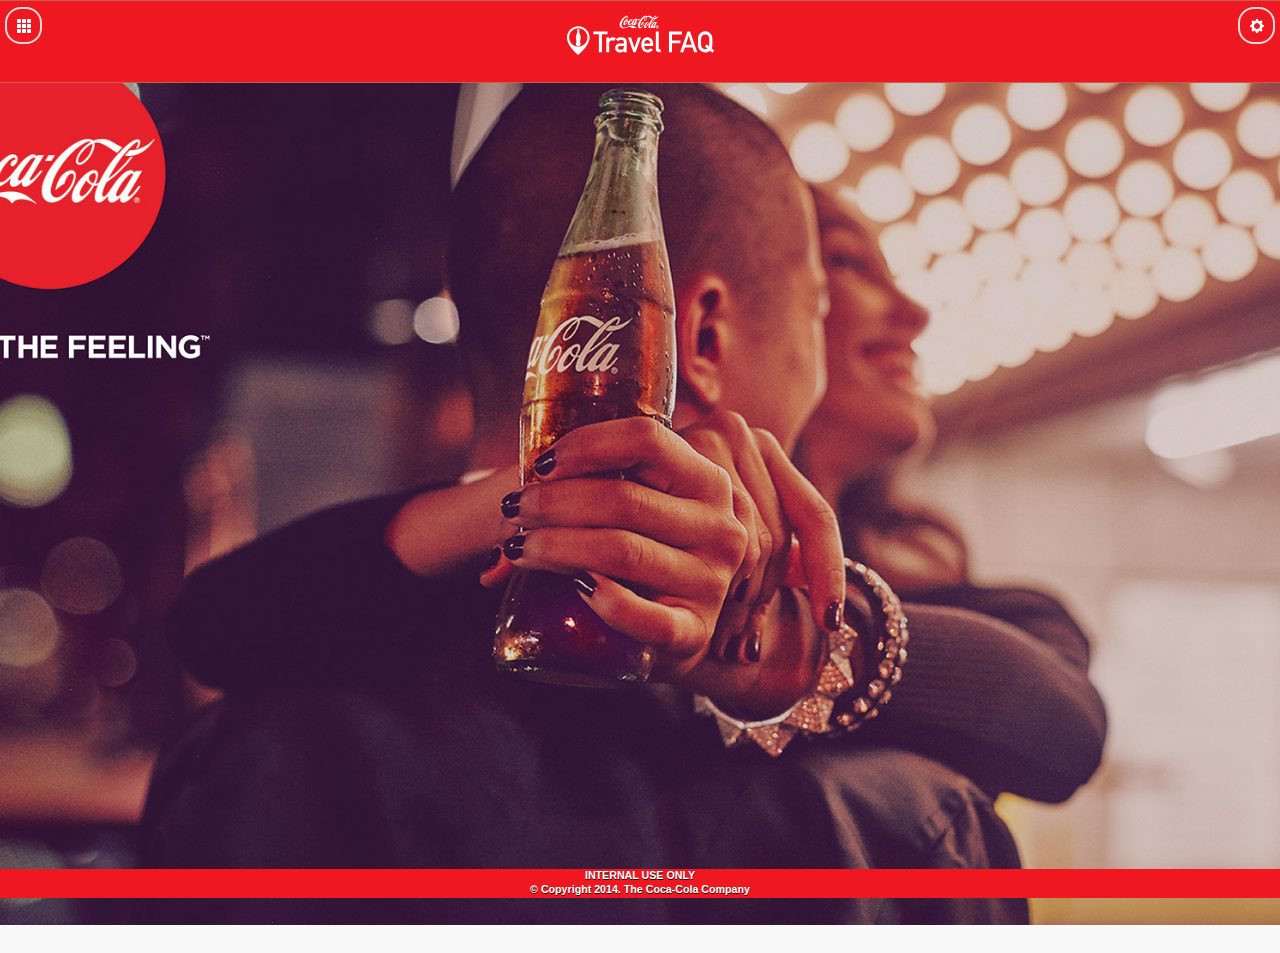
==== www/index.html @ a46fb533 "files" ====
<!DOCTYPE html>
<!--
    Copyright (c) 2012-2014 Adobe Systems Incorporated. All rights reserved.

    Licensed under the Apache License, Version 2.0 (the "License");
    you may not use this file except in compliance with the License.
    You may obtain a copy of the License at

    http://www.apache.org/licenses/LICENSE-2.0

    Unless required by applicable law or agreed to in writing, software
    distributed under the License is distributed on an "AS IS" BASIS,
    WITHOUT WARRANTIES OR CONDITIONS OF ANY KIND, either express or implied.
    See the License for the specific language governing permissions and
    limitations under the License.
	
/**
* Author,email :     Aldrin Rasdas , arasdas@coca-cola.com
* Date Create  :     April, 2014
* Description  :     modified OOB file from phonegap project
*
* REVISION HISTORY
*
* Author,email :
* Date Revised :
* Description  :
*
**/
-->
<html>
    <head>
        <meta charset="utf-8" />
        <meta name="format-detection" content="telephone=no" />
        <!-- WARNING: for iOS 7, remove the width=device-width and height=device-height attributes. See https://issues.apache.org/jira/browse/CB-4323 -->
        <meta name="viewport" content="user-scalable=no, initial-scale=1, maximum-scale=1, minimum-scale=1, width=device-width" />        
		
        <title>Travel FAQ</title>

        <link rel="stylesheet" href="jquery.mobile.theme-1.4.2.min.css" type="text/css"/>
        <link rel="stylesheet" href="css/themes/CocaColaRed.min.css" type="text/css"/>
        <link rel="stylesheet" href="css/themes/jquery.mobile.icons.min.css" type="text/css"/>
        <link rel="stylesheet" href="jquery.mobile.structure-1.4.2.min.css" type="text/css"/>
        <link rel="stylesheet" href="css/custom.css" type="text/css"/>
        <script src="jquery-1.8.3.min.js" type="text/javascript"></script>
        <script src="jquery.mobile-1.4.2.min.js" type="text/javascript"></script>     
		
    </head>
    <body>
		<div id="main" data-role="page">
			<div data-role="header" data-position="fixed" data-theme="b" id="header"  data-tap-toggle="false">        
				<!-- the coca-cola logo -->
			 <div class="page-header" id="titlebar"></div>
             <!--<div class="ui-navbar top-ui-navbar">-->
				<a class="nav-icon ui-btn ui-btn-left ui-icon-grid ui-btn-icon-notext ui-corner-all" onclick="appUI.leftHeaderButtonClick()" data-icon="grid" data-iconpos="notext" data-direction="reverse" id="leftHeaderButton">Countries</a>
				<a class="nav-icon ui-btn ui-icon-gear ui-btn-icon-notext ui-corner-all ui-btn-right" href="#optionsPanel" data-icon="gear" data-iconpos="notext">Options</a>            
				
				
				<!-- the bar below the logo -->
				<div class="ui-grid-b" style="height:0px;">
					<div class="ui-block-a"></div>
					<div class="ui-block-b" style="text-align: center;"><div style="margin-top:0px;"></div></div>
					<div class="ui-block-c" align="right"></div>
				</div>  
                
                <!--</div>   -->              
			</div>
			
			<!-- content area, dynamic -->
			<div data-role="content" id="content" class="content-area" >
                <div class="ui-grid-a" style="padding:5px;padding-bottom:0px;">
                    <div class="ui-block-a country-list-container" id="listPanelLandscapeHolder">
                        <div id="listFilterLS" class="country-list-filter-landscape"></div>    	                    	
                        <div id="listPanelLandscape">
                            <!-- country list --> 
                        </div>                    
                    </div>
                    <div class="ui-block-b detail-area-container" id="contentHolder">        
                        <!-- details area -->    
                        <div class="ui-grid-b ui-bar country-detail-header" id="selected_country_header">
                            <div class="ui-block-a" style="width:45px;">
                                <div class="country-icon" id="country_flag"></div>
                            </div> 
                            <div class="ui-block-b" style="width:80%">
                                <div class="country-detail-header-region" id="selected_country_region"></div>
                                <div class="country-detail-header-name" id="selected_country_name"></div>        
                            </div>
                        </div>                    
                        
                        <div id="details" class="detail-area"></div> 
                        <div id="currentCountry" data-country-code="" style="display:none;"></div>                                
                    </div>
                </div>
            
				<!-- when no local data is found -->       
				<div id="no_data" style="display:none;margin:50px;">     
					<div class="ui-bar-b">
						<div class="nodata-found">
							<b>No offline data found!</b><br><br>Kindly sync with server to get the latest Travel FAQ data.<br><br>
							<a href="javascript:appUI.initiateDataUpdate();" class="ui-btn ui-btn-corner-all ui-btn-a ui-btn-inline">Update Now</a>
						</div>
					</div>
				</div>
				
				<!-- when geo country and default country data is not found -->            
				<div id="no_country_data" style="display:none;margin:50px;" >
					<div class="ui-bar-b">
						<div class="nodata-found">
							<b>Current or default country data not found.</b><br><br>Kindly select a country from the list.<br><br>
						</div>
					</div>
				</div>            
			</div>    
			<!-- options panel -->
			<div data-role="panel" id="optionsPanel" data-position="right" data-display="overlay" data-dismissible="true" class="options-panel" data-position-fixed="true">
				<div data-role="header" data-theme="b">            	
					<h4>Options</h4>                
					<!-- the line below is hidden from UI. it is here just to align the same button to the right -->
					<a class="nav-icon" href="#optionsPanel" data-icon="arrow-r" data-iconpos="notext" style="display:none;">Options</a>
					<a class="nav-icon" href="#optionsPanel" data-icon="arrow-r" data-iconpos="notext" data-direction="reverse">Options</a>
				</div>
				<div data-role="content" class="options-panel-content">
					<ul data-role="listview" id="popupMenuItems">
						<li data-icon="false"><a data-transition="flip" onClick="appUI.closeMenu()" href="javascript:appUI.initiateDataUpdate();">Update data from server...</a></li>            
						<li data-icon="false"><a data-transition="flip" onClick="appUI.closeMenu();appUI.popAbout();" href="#">About...</a></li>
						<!-- <li data-icon="false"><a data-transition="flip" onClick="appUI.closeMenu();appUI.confirmExit();" href="#">Exit...</a></li> -->
					</ul>
				</div>         
			</div>      
			
			<!-- list panel -->
			<div data-role="panel" id="listPanel" data-position="left" data-display="overlay" data-dismissible="true" class="options-panel" data-position-fixed="true">
				<div data-role="header" data-theme="b">
					<a class="nav-icon" href="#listPanel" data-icon="arrow-l" data-iconpos="notext">Close</a>
					<a class="nav-icon" href="#" onclick="appUI.gotoCurrentLocation();" data-icon="location" data-iconpos="notext">Current Location</a>
					<h4>REGIONS</h4>        					
				</div>  
                <div id="listFilter" style="display:none;padding:0px;margin:0px;"></div>
				<div class="country-list-holder-portrait" id="listContainer">
					<ul data-role="listview" data-autodividers="true"  data-filter="true" data-inset="true" id="allCountries" style="padding-top:0px;margin-right:0px;">
					</ul>            
				</div>      
			</div>              
			
			<div data-role="footer" data-position="fixed" data-theme="b" id="footer" data-tap-toggle="false">
				<div class="footer-text">INTERNAL USE ONLY</div>
				<div class="footer-text">&copy; Copyright 2014. The Coca-Cola Company</div>
			</div>      
		</div> 

		<!-- download progress popup -->
		<div data-theme="b" data-role="popup" id="updateProgressDialog" data-dismissible="false" style="width:250px;">
			<div data-role="header" class="ui-corner-top">
				<h1>Status</h1>
			</div>    
			<center>        	
				<img src="images/icons/spinner_red.gif" style="height:30px;weight:30px;margin-top:10px;">
				<div style="margin-left:10px;margin-right:10px;" id="updateText">Update in progress. Please wait...</div>
				<a href="#" data-role="button" style="width:80px;" id="updateCancelBtn">Cancel</a>
			</center>
		</div>
		
		<!-- about popup -->
		<div data-theme="b" data-role="popup" id="aboutDialog" data-dismissible="false" style="width:250px;">
			<div data-role="header" class="ui-corner-top">
				<h1>About</h1>
			</div>    
			<center>        	
	            <h2 style="margin-left:10px;margin-right:10px;margin-top:10px;font-weight:bold;" id="appName">Travel FAQ</h2>
				<div style="margin-left:10px;margin-right:10px;margin-top:10px;font-weight:bold;" id="aboutVersion">Version 2.1</div>
				<div style="margin-left:10px;margin-right:10px;margin-top:5px;">&copy; Copyright 2016</div>
				<div style="margin-left:10px;margin-right:10px;margin-top:5px;font-weight:bold;">The Coca-Cola Company</div>            
				<div style="margin-left:10px;margin-right:10px;margin-top:5px;">All rights reserved</div>            
				<a href="#" data-role="button" onclick="$('#aboutDialog').popup('close');appUI.blocked=false;" style="width:80px;" >OK</a>
			</center>
		</div>  
		
		<div style="display:none;" class="device-type" id="deviceType">         
		 
		<script type="text/javascript" src="cordova.js"></script>
		<script type="text/javascript" src="js/config.js"></script>  
		<script type="text/javascript" src="js/utils.js"></script>        
		<script type="text/javascript" src="js/remote_store.js"></script>  
		<script type="text/javascript" src="js/local_store.js"></script>  
		<script type="text/javascript" src="js/geocoding.js"></script>  
        <script type="text/javascript" src="js/sidemenu.js"></script> 
		<script type="text/javascript" src="js/ui.js"></script> 
        
		<script type="text/javascript" src="js/index.js"></script>  
			 
		<script type="text/javascript">
			$(document).bind('pageinit', function(event) {
				app.initialize();		
			});
		</script>
    </body>
</html>
---- www/css/themes/CocaColaRed.min.css ----
/*!
* jQuery Mobile 1.4.2
* Git HEAD hash: 9d9a42a27d0c693e8b5569c3a10d771916af5045 <> Date: Fri Feb 28 2014 17:32:01 UTC
* http://jquerymobile.com
*
* Copyright 2010, 2014 jQuery Foundation, Inc. and other contributors
* Released under the MIT license.
* http://jquery.org/license
*
*/


/* Globals */
/* Font
-----------------------------------------------------------------------------------------------------------*/
html {
	font-size: 100%;
}
body,
input,
select,
textarea,
button,
.ui-btn {
	font-size: 1em;
	line-height: 1.3;
	 font-family: sans-serif /*{global-font-family}*/;
}
legend,
.ui-input-text input,
.ui-input-search input {
	color: inherit;
	text-shadow: inherit;
}
/* Form labels (overrides font-weight bold in bars, and mini font-size) */
.ui-mobile label,
div.ui-controlgroup-label {
	font-weight: normal;
	font-size: 16px;
}
/* Separators
-----------------------------------------------------------------------------------------------------------*/
/* Field contain separator (< 28em) */
.ui-field-contain {
	border-bottom-color: #828282;
	border-bottom-color: rgba(0,0,0,.15);
	border-bottom-width: 1px;
	border-bottom-style: solid;
}
/* Table opt-in classes: strokes between each row, and alternating row stripes */
/* Classes table-stroke and table-stripe are deprecated in 1.4. */
.table-stroke thead th,
.table-stripe thead th,
.table-stripe tbody tr:last-child {
	border-bottom: 1px solid #d6d6d6; /* non-RGBA fallback */
	border-bottom: 1px solid rgba(0,0,0,.1);
}
.table-stroke tbody th,
.table-stroke tbody td {
	border-bottom: 1px solid #e6e6e6; /* non-RGBA fallback  */
	border-bottom: 1px solid rgba(0,0,0,.05);
}
.table-stripe.table-stroke tbody tr:last-child th,
.table-stripe.table-stroke tbody tr:last-child td {
	border-bottom: 0;
}
.table-stripe tbody tr:nth-child(odd) td,
.table-stripe tbody tr:nth-child(odd) th {
	background-color: #eeeeee; /* non-RGBA fallback  */
	background-color: rgba(0,0,0,.04);
}
/* Buttons
-----------------------------------------------------------------------------------------------------------*/
.ui-btn,
label.ui-btn {
	font-weight: bold;
	border-width: 1px;
	border-style: solid;
}
.ui-btn:link {
	text-decoration: none !important;
}
.ui-btn-active {
	cursor: pointer;
}
/* Corner rounding
-----------------------------------------------------------------------------------------------------------*/
/* Class ui-btn-corner-all deprecated in 1.4 */
.ui-corner-all {
	-webkit-border-radius: 0.1em /*{global-radii-blocks}*/;
	border-radius: 0.1em /*{global-radii-blocks}*/;
}
/* Buttons */
.ui-btn-corner-all,
.ui-btn.ui-corner-all,
/* Slider track */
.ui-slider-track.ui-corner-all,
/* Flipswitch */
.ui-flipswitch.ui-corner-all,
/* Count bubble */
.ui-li-count {
	-webkit-border-radius: 1.3em /*{global-radii-buttons}*/;
	border-radius: 1.3em /*{global-radii-buttons}*/;
}
/* Icon-only buttons */
.ui-btn-icon-notext.ui-btn-corner-all,
.ui-btn-icon-notext.ui-corner-all {
	-webkit-border-radius: 1em;
	border-radius: 1em;
}
/* Radius clip workaround for cleaning up corner trapping */
.ui-btn-corner-all,
.ui-corner-all {
	-webkit-background-clip: padding;
	background-clip: padding-box;
}
/* Popup arrow */
.ui-popup.ui-corner-all > .ui-popup-arrow-guide {
	left: 0.1em /*{global-radii-blocks}*/;
	right: 0.1em /*{global-radii-blocks}*/;
	top: 0.1em /*{global-radii-blocks}*/;
	bottom: 0.1em /*{global-radii-blocks}*/;
}
/* Shadow
-----------------------------------------------------------------------------------------------------------*/
.ui-shadow {
	-webkit-box-shadow: 0 1px 3px /*{global-box-shadow-size}*/ rgba(0,0,0,0.2) /*{global-box-shadow-color}*/;
	-moz-box-shadow: 0 1px 3px /*{global-box-shadow-size}*/ rgba(0,0,0,0.2) /*{global-box-shadow-color}*/;
	box-shadow: 0 1px 3px /*{global-box-shadow-size}*/ rgba(0,0,0,0.2) /*{global-box-shadow-color}*/;
}
.ui-shadow-inset {
	-webkit-box-shadow: inset 0 1px 3px /*{global-box-shadow-size}*/ rgba(0,0,0,0.2) /*{global-box-shadow-color}*/;
	-moz-box-shadow: inset 0 1px 3px /*{global-box-shadow-size}*/ rgba(0,0,0,0.2) /*{global-box-shadow-color}*/;
	box-shadow: inset 0 1px 3px /*{global-box-shadow-size}*/ rgba(0,0,0,0.2) /*{global-box-shadow-color}*/;
}
.ui-overlay-shadow {
	-webkit-box-shadow: 0 0 12px 		rgba(0,0,0,.6);
	-moz-box-shadow: 0 0 12px 			rgba(0,0,0,.6);
	box-shadow: 0 0 12px 				rgba(0,0,0,.6);
}
/* Icons
-----------------------------------------------------------------------------------------------------------*/
.ui-btn-icon-left:after,
.ui-btn-icon-right:after,
.ui-btn-icon-top:after,
.ui-btn-icon-bottom:after,
.ui-btn-icon-notext:after {
	background-color: #EF1821 /*{global-icon-color}*/;
	background-color: rgba(239,24,33,0.3) /*{global-icon-disc}*/;
	background-position: center center;
	background-repeat: no-repeat;
	-webkit-border-radius: 1em;
	border-radius: 1em;
}
/* Alt icons */
.ui-alt-icon.ui-btn:after,
.ui-alt-icon .ui-btn:after,
html .ui-alt-icon.ui-checkbox-off:after,
html .ui-alt-icon.ui-radio-off:after,
html .ui-alt-icon .ui-checkbox-off:after,
html .ui-alt-icon .ui-radio-off:after {
	background-color: #EF1821 /*{global-icon-color}*/;
	background-color: 					rgba(0,0,0,.15);
}
/* No disc */
.ui-nodisc-icon.ui-btn:after,
.ui-nodisc-icon .ui-btn:after {
	background-color: transparent;
}
/* Icon shadow */
.ui-shadow-icon.ui-btn:after,
.ui-shadow-icon .ui-btn:after {
	-webkit-box-shadow: 0 1px 0 rgba(255,255,255,.4) /*{global-icon-shadow}*/;
	-moz-box-shadow: 0 1px 0 rgba(255,255,255,.4) /*{global-icon-shadow}*/;
	box-shadow: 0 1px 0 rgba(255,255,255,.4) /*{global-icon-shadow}*/;
}
/* Checkbox and radio */
.ui-btn.ui-checkbox-off:after,
.ui-btn.ui-checkbox-on:after,
.ui-btn.ui-radio-off:after,
.ui-btn.ui-radio-on:after {
	display: block;
	width: 18px;
	height: 18px;
	margin: -9px 2px 0 2px;
}
.ui-checkbox-off:after,
.ui-btn.ui-radio-off:after {
	filter: Alpha(Opacity=30);
	opacity: .3;
}
.ui-btn.ui-checkbox-off:after,
.ui-btn.ui-checkbox-on:after {
	-webkit-border-radius: .1875em;
	border-radius: .1875em;
}
.ui-radio .ui-btn.ui-radio-on:after {
	background-image: none;
	background-color: #fff;
	width: 8px;
	height: 8px;
	border-width: 5px;
	border-style: solid; 
}
.ui-alt-icon.ui-btn.ui-radio-on:after,
.ui-alt-icon .ui-btn.ui-radio-on:after {
	background-color: #000;
}
/* Loader */
.ui-icon-loading {
	background: url("images/ajax-loader.gif");
	background-size: 2.875em 2.875em;
}.ui-bar-a,.ui-page-theme-a .ui-bar-inherit,html .ui-bar-a .ui-bar-inherit,html .ui-body-a .ui-bar-inherit,html body .ui-group-theme-a .ui-bar-inherit{background-color:#e9e9e9 ;border-color:#dddddd ;color:#333333 ;text-shadow:0  1px  0  #eeeeee ;font-weight:bold;}.ui-bar-a{border-width:1px;border-style:solid;}.ui-overlay-a,.ui-page-theme-a,.ui-page-theme-a .ui-panel-wrapper{background-color:#f9f9f9 ;border-color:#bbbbbb ;color:#333333 ;text-shadow:0  1px  0  #f3f3f3 ;}.ui-body-a,.ui-page-theme-a .ui-body-inherit,html .ui-bar-a .ui-body-inherit,html .ui-body-a .ui-body-inherit,html body .ui-group-theme-a .ui-body-inherit,html .ui-panel-page-container-a{background-color:#ffffff ;border-color:#dddddd ;color:#333333 ;text-shadow:0  1px  0  #f3f3f3 ;}.ui-body-a{border-width:1px;border-style:solid;}.ui-page-theme-a a,html .ui-bar-a a,html .ui-body-a a,html body .ui-group-theme-a a{color:#EF1821 ;font-weight:bold;}.ui-page-theme-a a:visited,html .ui-bar-a a:visited,html .ui-body-a a:visited,html body .ui-group-theme-a a:visited{   color:#cd4d32 ;}.ui-page-theme-a a:hover,html .ui-bar-a a:hover,html .ui-body-a a:hover,html body .ui-group-theme-a a:hover{color:#cd4d32 ;}.ui-page-theme-a a:active,html .ui-bar-a a:active,html .ui-body-a a:active,html body .ui-group-theme-a a:active{color:#cd4d32 ;}.ui-page-theme-a .ui-btn,html .ui-bar-a .ui-btn,html .ui-body-a .ui-btn,html body .ui-group-theme-a .ui-btn,html head + body .ui-btn.ui-btn-a,.ui-page-theme-a .ui-btn:visited,html .ui-bar-a .ui-btn:visited,html .ui-body-a .ui-btn:visited,html body .ui-group-theme-a .ui-btn:visited,html head + body .ui-btn.ui-btn-a:visited{background-color:#f6f6f6 ;border-color:#dddddd ;color:#333333 ;text-shadow:0  1px  0  #f3f3f3 ;}.ui-page-theme-a .ui-btn:hover,html .ui-bar-a .ui-btn:hover,html .ui-body-a .ui-btn:hover,html body .ui-group-theme-a .ui-btn:hover,html head + body .ui-btn.ui-btn-a:hover{background-color:#ededed ;border-color:#dddddd ;color:#333333 ;text-shadow:0  1px  0  #f3f3f3 ;}.ui-page-theme-a .ui-btn:active,html .ui-bar-a .ui-btn:active,html .ui-body-a .ui-btn:active,html body .ui-group-theme-a .ui-btn:active,html head + body .ui-btn.ui-btn-a:active{background-color:#e8e8e8 ;border-color:#dddddd ;color:#333333 ;text-shadow:0  1px  0  #f3f3f3 ;}.ui-page-theme-a .ui-btn.ui-btn-active,html .ui-bar-a .ui-btn.ui-btn-active,html .ui-body-a .ui-btn.ui-btn-active,html body .ui-group-theme-a .ui-btn.ui-btn-active,html head + body .ui-btn.ui-btn-a.ui-btn-active,.ui-page-theme-a .ui-checkbox-on:after,html .ui-bar-a .ui-checkbox-on:after,html .ui-body-a .ui-checkbox-on:after,html body .ui-group-theme-a .ui-checkbox-on:after,.ui-btn.ui-checkbox-on.ui-btn-a:after,.ui-page-theme-a .ui-flipswitch-active,html .ui-bar-a .ui-flipswitch-active,html .ui-body-a .ui-flipswitch-active,html body .ui-group-theme-a .ui-flipswitch-active,html body .ui-flipswitch.ui-bar-a.ui-flipswitch-active,.ui-page-theme-a .ui-slider-track .ui-btn-active,html .ui-bar-a .ui-slider-track .ui-btn-active,html .ui-body-a .ui-slider-track .ui-btn-active,html body .ui-group-theme-a .ui-slider-track .ui-btn-active,html body div.ui-slider-track.ui-body-a .ui-btn-active{background-color:#EF1821 ;border-color:#949494 ;color:#ffffff ;text-shadow:0  1px  0  #6b271f ;}.ui-page-theme-a .ui-radio-on:after,html .ui-bar-a .ui-radio-on:after,html .ui-body-a .ui-radio-on:after,html body .ui-group-theme-a .ui-radio-on:after,.ui-btn.ui-radio-on.ui-btn-a:after{border-color:#EF1821 ;}.ui-page-theme-a .ui-btn:focus,html .ui-bar-a .ui-btn:focus,html .ui-body-a .ui-btn:focus,html body .ui-group-theme-a .ui-btn:focus,html head + body .ui-btn.ui-btn-a:focus,.ui-page-theme-a .ui-focus,html .ui-bar-a .ui-focus,html .ui-body-a .ui-focus,html body .ui-group-theme-a .ui-focus,html head + body .ui-btn-a.ui-focus,html head + body .ui-body-a.ui-focus{-webkit-box-shadow:0 0 12px #EF1821 ;-moz-box-shadow:0 0 12px #EF1821 ;box-shadow:0 0 12px #EF1821 ;}.ui-bar-b,.ui-page-theme-b .ui-bar-inherit,html .ui-bar-b .ui-bar-inherit,html .ui-body-b .ui-bar-inherit,html body .ui-group-theme-b .ui-bar-inherit{background-color:#EF1821 ;border-color:#c3604b ;color:#ffffff ;text-shadow:0  1px  0  #070807 ;font-weight:bold;}.ui-bar-b{border-width:1px;border-style:solid;}.ui-overlay-b,.ui-page-theme-b,.ui-page-theme-b .ui-panel-wrapper{background-color:#f9f9f9 ;border-color:#bbbbbb ;color:#333333 ;text-shadow:0  1px  0  #f3f3f3 ;}.ui-body-b,.ui-page-theme-b .ui-body-inherit,html .ui-bar-b .ui-body-inherit,html .ui-body-b .ui-body-inherit,html body .ui-group-theme-b .ui-body-inherit,html .ui-panel-page-container-b{background-color:#ffffff ;border-color:#dddddd ;color:#333333 ;text-shadow:0  1px  0  #f3f3f3 ;}.ui-body-b{border-width:1px;border-style:solid;}.ui-page-theme-b a,html .ui-bar-b a,html .ui-body-b a,html body .ui-group-theme-b a{color:#EF1821 ;font-weight:bold;}.ui-page-theme-b a:visited,html .ui-bar-b a:visited,html .ui-body-b a:visited,html body .ui-group-theme-b a:visited{   color:#cd4d32 ;}.ui-page-theme-b a:hover,html .ui-bar-b a:hover,html .ui-body-b a:hover,html body .ui-group-theme-b a:hover{color:#cd4d32 ;}.ui-page-theme-b a:active,html .ui-bar-b a:active,html .ui-body-b a:active,html body .ui-group-theme-b a:active{color:#cd4d32 ;}.ui-page-theme-b .ui-btn,html .ui-bar-b .ui-btn,html .ui-body-b .ui-btn,html body .ui-group-theme-b .ui-btn,html head + body .ui-btn.ui-btn-b,.ui-page-theme-b .ui-btn:visited,html .ui-bar-b .ui-btn:visited,html .ui-body-b .ui-btn:visited,html body .ui-group-theme-b .ui-btn:visited,html head + body .ui-btn.ui-btn-b:visited{background-color:#EF1821 ;border-color:#dddddd ;color:#ffffff ;text-shadow:0  1px  0  #6b271f ;}.ui-page-theme-b .ui-btn:hover,html .ui-bar-b .ui-btn:hover,html .ui-body-b .ui-btn:hover,html body .ui-group-theme-b .ui-btn:hover,html head + body .ui-btn.ui-btn-b:hover{background-color:#EF1821 ;border-color:#dddddd ;color:#ffffff ;text-shadow:0  1px  0  #6b271f ;}.ui-page-theme-b .ui-btn:active,html .ui-bar-b .ui-btn:active,html .ui-body-b .ui-btn:active,html body .ui-group-theme-b .ui-btn:active,html head + body .ui-btn.ui-btn-b:active{background-color:#EF1821 ;border-color:#dddddd ;color:#ffffff ;text-shadow:0  1px  0  #6b271f ;}.ui-page-theme-b .ui-btn.ui-btn-active,html .ui-bar-b .ui-btn.ui-btn-active,html .ui-body-b .ui-btn.ui-btn-active,html body .ui-group-theme-b .ui-btn.ui-btn-active,html head + body .ui-btn.ui-btn-b.ui-btn-active,.ui-page-theme-b .ui-checkbox-on:after,html .ui-bar-b .ui-checkbox-on:after,html .ui-body-b .ui-checkbox-on:after,html body .ui-group-theme-b .ui-checkbox-on:after,.ui-btn.ui-checkbox-on.ui-btn-b:after,.ui-page-theme-b .ui-flipswitch-active,html .ui-bar-b .ui-flipswitch-active,html .ui-body-b .ui-flipswitch-active,html body .ui-group-theme-b .ui-flipswitch-active,html body .ui-flipswitch.ui-bar-b.ui-flipswitch-active,.ui-page-theme-b .ui-slider-track .ui-btn-active,html .ui-bar-b .ui-slider-track .ui-btn-active,html .ui-body-b .ui-slider-track .ui-btn-active,html body .ui-group-theme-b .ui-slider-track .ui-btn-active,html body div.ui-slider-track.ui-body-b .ui-btn-active{background-color:#EF1821 ;border-color:#c2c2c2 ;color:#ffffff ;text-shadow:0  1px  0  #6b271f ;}.ui-page-theme-b .ui-radio-on:after,html .ui-bar-b .ui-radio-on:after,html .ui-body-b .ui-radio-on:after,html body .ui-group-theme-b .ui-radio-on:after,.ui-btn.ui-radio-on.ui-btn-b:after{border-color:#EF1821 ;}.ui-page-theme-b .ui-btn:focus,html .ui-bar-b .ui-btn:focus,html .ui-body-b .ui-btn:focus,html body .ui-group-theme-b .ui-btn:focus,html head + body .ui-btn.ui-btn-b:focus,.ui-page-theme-b .ui-focus,html .ui-bar-b .ui-focus,html .ui-body-b .ui-focus,html body .ui-group-theme-b .ui-focus,html head + body .ui-btn-b.ui-focus,html head + body .ui-body-b.ui-focus{-webkit-box-shadow:0 0 12px #EF1821 ;-moz-box-shadow:0 0 12px #EF1821 ;box-shadow:0 0 12px #EF1821 ;}.ui-disabled,.ui-state-disabled,button[disabled],.ui-select .ui-btn.ui-state-disabled{filter:Alpha(Opacity=30);opacity:.3;cursor:default !important;pointer-events:none;}.ui-btn:focus,.ui-btn.ui-focus{outline:0;}.ui-noboxshadow .ui-shadow,.ui-noboxshadow .ui-shadow-inset,.ui-noboxshadow .ui-overlay-shadow,.ui-noboxshadow .ui-shadow-icon.ui-btn:after,.ui-noboxshadow .ui-shadow-icon .ui-btn:after,.ui-noboxshadow .ui-focus,.ui-noboxshadow .ui-btn:focus,.ui-noboxshadow  input:focus,.ui-noboxshadow .ui-panel{-webkit-box-shadow:none !important;-moz-box-shadow:none !important;box-shadow:none !important;}.ui-noboxshadow .ui-btn:focus,.ui-noboxshadow .ui-focus{outline-width:1px;outline-style:auto;}
---- www/css/custom.css ----
/**
* Author,email :     Aldrin Rasdas , arasdas@coca-cola.com
* Date Create  :     April, 2014
* Description  :     Contains custom CSS used in UI
*
* REVISION HISTORY
*
* Author,email :
* Date Revised :
* Description  :
*
**/

@charset "utf-8";
/* CSS Document */
@import url(http://fonts.googleapis.com/css?family=Open+Sans:300italic,400italic,600italic,700italic,400,300,500,600,700&subset=latin,latin-ext);
@import "fontawesome/font-awesome.min.css";


.ui-btn, label.ui-btn {
    border-style: solid;
    border-width: 2px;
}

img.tfq-logo {
	width:150px;
	color:#fff;
}

.nav-icon {
		color:#fff;
		
}
#loaderspin {
background-image:url("../images/loader.svg"); 
width:30px;
height:30px;
}

.ui-header-fixed {
    height: 80px;
    left: 0;
    position: fixed;
    right: 0;
	top:0px;
    width: 100%;
    z-index: 1000;
}

.ui-footer {
    border-width: 0px !important;
    border-style:none;
    position: relative;
}


/**************/
.ui-listview > .ui-li-divider, .ui-li-divider.ui-bar-inherit.ui-first-child {
    padding-left: 0.5em;
	background-color:rgba(239,24,33,1) !important;
	color:#eee;
	font-size:1.2em;
	text-shadow:0  1px  0  #333; 
}
.inlineIcon {
    display: inline-block;
    position: relative;
    vertical-align: middle;
    margin-right: 6px;
}
/**************/

.page-header {
    background-image: url("../images/tfq-logo.svg");
    background-position: center center;
    background-repeat: no-repeat;
    background-size: contain;
    min-height: 3em;
    margin-top: 10px;
}

.ui-navbar.top-ui-navbar {
 
    max-width: 100%;
    position: relative;
	top:-25px;
  
}

.detail-icon {
	vertical-align:middle;
	width:30px;
	height:30px;
	margin-right:5px;
}

.ui-panel-inner {
	padding:0 !important;
}

.options-panel {
	background-color:#ECECEC !important;
	/*width:20em;*/
}

.options-panel-content {
	margin: 0px 0px 0px 0px;
}

.footer-text {
	font-size:8pt;
	font-weight:bold;
	text-align:center;
}

.ui-filterable {
	margin:0px;
	padding:0px;
	padding-right:5px;
	padding-left:0px;
}

.country-icon {
	width:50px;
	height:50px;
	vertical-align:middle;
	border-style:none;
	border-width:0px;
	background-position:center;
	background-size:contain;
	background-repeat:no-repeat;
}

.country-detail-header-region {
	margin-left:10px;
	margin-top:8px;
	font-size:10pt;
	font-weight:bold;
	color:#1F1D1D;	
}

.country-detail-header-name {
	margin-left:10px;
	font-size:13pt;
	font-weight:bold;
	color:black;
}

.nodata-found {
	text-align:center;
	font-size:12pt;
	padding-bottom:30px;
	padding-top:30px;
}

.content-area {
	padding:0px;
	border: none;
}

#main {
	background-image:url("../images/background.png"); 
	background-position:center center;
	background-size:cover;
	background-repeat:no-repeat;
	padding:0px;
	border: none;
}

.content-table {
	width:100%;
	padding:5px;
	margin:0px;
	border:none;
}

.detail-area {
	display:none;
	overflow:scroll;
	border:none;
	margin:0px;
	padding:0px;
	-webkit-overflow-scrolling: touch;
}

.detail-header {
	background:rgba(204,0,9,0.9);
	border:0px;
}

.country-detail-header {
	background-color:white;
	border:solid #C9686A 1px;
	display:none;
}

.country-list-holder-portrait {
	overflow:scroll;
	height:10px;
}

.country-list-filter-landscape {
	padding:0px;
	margin:0px;
	width:100%;
	display:none;
}

.ui-show-map-container {
	margin-top:15px;
	font-size:11pt;
}

a {
	text-decoration:none;
}

.detail-item {
	white-space: normal !important;
}

@media only screen and (max-width: 47em) {
	/* smartphone */
  .device-type {
	  width:1px;
  }	

}

@media only screen and (min-width: 48em) {
	/* tablet */
  .device-type {
	  width:2px;
  }
  
	.nav-icon {
		height:33px;
		width: 33px;
	}  
	
	.detail-header {
		font-size:16pt;
		font-weight:bold;
	}
	
	.detail-content {
		font-size:12pt;
	}		
}

.country-list-container {
	border:none;
	display:none;
}

.detail-area-container {
	border:none;		
}

::-webkit-scrollbar {
    display:none;
}
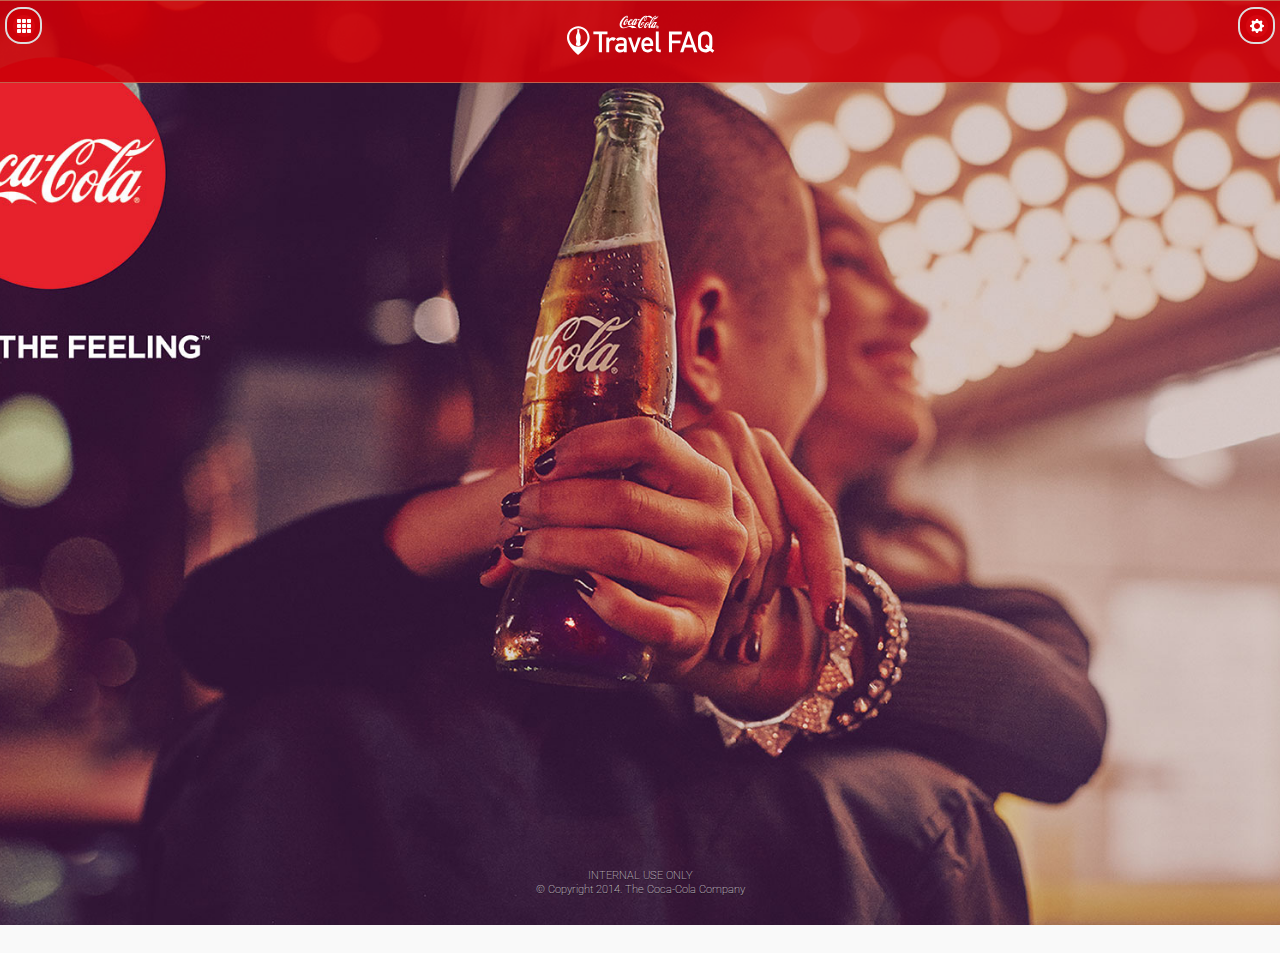
==== commit 1611ffb1: "test" ====
--- a/www/index.html
+++ b/www/index.html
@@ -1,3 +1,4 @@
+
 <!DOCTYPE html>
 <!--
     Copyright (c) 2012-2014 Adobe Systems Incorporated. All rights reserved.
--- a/www/css/themes/CocaColaRed.min.css
+++ b/www/css/themes/CocaColaRed.min.css
@@ -145,7 +145,7 @@
 .ui-btn-icon-top:after,
 .ui-btn-icon-bottom:after,
 .ui-btn-icon-notext:after {
-	background-color: #EF1821 /*{global-icon-color}*/;
+	background-color: rgba(204,0,9,0.9) /*{global-icon-color}*/;
 	background-color: rgba(239,24,33,0.3) /*{global-icon-disc}*/;
 	background-position: center center;
 	background-repeat: no-repeat;
@@ -159,7 +159,7 @@
 html .ui-alt-icon.ui-radio-off:after,
 html .ui-alt-icon .ui-checkbox-off:after,
 html .ui-alt-icon .ui-radio-off:after {
-	background-color: #EF1821 /*{global-icon-color}*/;
+	background-color: rgba(204,0,9,0.9) /*{global-icon-color}*/;
 	background-color: 					rgba(0,0,0,.15);
 }
 /* No disc */
@@ -210,4 +210,4 @@
 .ui-icon-loading {
 	background: url("images/ajax-loader.gif");
 	background-size: 2.875em 2.875em;
-}.ui-bar-a,.ui-page-theme-a .ui-bar-inherit,html .ui-bar-a .ui-bar-inherit,html .ui-body-a .ui-bar-inherit,html body .ui-group-theme-a .ui-bar-inherit{background-color:#e9e9e9 ;border-color:#dddddd ;color:#333333 ;text-shadow:0  1px  0  #eeeeee ;font-weight:bold;}.ui-bar-a{border-width:1px;border-style:solid;}.ui-overlay-a,.ui-page-theme-a,.ui-page-theme-a .ui-panel-wrapper{background-color:#f9f9f9 ;border-color:#bbbbbb ;color:#333333 ;text-shadow:0  1px  0  #f3f3f3 ;}.ui-body-a,.ui-page-theme-a .ui-body-inherit,html .ui-bar-a .ui-body-inherit,html .ui-body-a .ui-body-inherit,html body .ui-group-theme-a .ui-body-inherit,html .ui-panel-page-container-a{background-color:#ffffff ;border-color:#dddddd ;color:#333333 ;text-shadow:0  1px  0  #f3f3f3 ;}.ui-body-a{border-width:1px;border-style:solid;}.ui-page-theme-a a,html .ui-bar-a a,html .ui-body-a a,html body .ui-group-theme-a a{color:#EF1821 ;font-weight:bold;}.ui-page-theme-a a:visited,html .ui-bar-a a:visited,html .ui-body-a a:visited,html body .ui-group-theme-a a:visited{   color:#cd4d32 ;}.ui-page-theme-a a:hover,html .ui-bar-a a:hover,html .ui-body-a a:hover,html body .ui-group-theme-a a:hover{color:#cd4d32 ;}.ui-page-theme-a a:active,html .ui-bar-a a:active,html .ui-body-a a:active,html body .ui-group-theme-a a:active{color:#cd4d32 ;}.ui-page-theme-a .ui-btn,html .ui-bar-a .ui-btn,html .ui-body-a .ui-btn,html body .ui-group-theme-a .ui-btn,html head + body .ui-btn.ui-btn-a,.ui-page-theme-a .ui-btn:visited,html .ui-bar-a .ui-btn:visited,html .ui-body-a .ui-btn:visited,html body .ui-group-theme-a .ui-btn:visited,html head + body .ui-btn.ui-btn-a:visited{background-color:#f6f6f6 ;border-color:#dddddd ;color:#333333 ;text-shadow:0  1px  0  #f3f3f3 ;}.ui-page-theme-a .ui-btn:hover,html .ui-bar-a .ui-btn:hover,html .ui-body-a .ui-btn:hover,html body .ui-group-theme-a .ui-btn:hover,html head + body .ui-btn.ui-btn-a:hover{background-color:#ededed ;border-color:#dddddd ;color:#333333 ;text-shadow:0  1px  0  #f3f3f3 ;}.ui-page-theme-a .ui-btn:active,html .ui-bar-a .ui-btn:active,html .ui-body-a .ui-btn:active,html body .ui-group-theme-a .ui-btn:active,html head + body .ui-btn.ui-btn-a:active{background-color:#e8e8e8 ;border-color:#dddddd ;color:#333333 ;text-shadow:0  1px  0  #f3f3f3 ;}.ui-page-theme-a .ui-btn.ui-btn-active,html .ui-bar-a .ui-btn.ui-btn-active,html .ui-body-a .ui-btn.ui-btn-active,html body .ui-group-theme-a .ui-btn.ui-btn-active,html head + body .ui-btn.ui-btn-a.ui-btn-active,.ui-page-theme-a .ui-checkbox-on:after,html .ui-bar-a .ui-checkbox-on:after,html .ui-body-a .ui-checkbox-on:after,html body .ui-group-theme-a .ui-checkbox-on:after,.ui-btn.ui-checkbox-on.ui-btn-a:after,.ui-page-theme-a .ui-flipswitch-active,html .ui-bar-a .ui-flipswitch-active,html .ui-body-a .ui-flipswitch-active,html body .ui-group-theme-a .ui-flipswitch-active,html body .ui-flipswitch.ui-bar-a.ui-flipswitch-active,.ui-page-theme-a .ui-slider-track .ui-btn-active,html .ui-bar-a .ui-slider-track .ui-btn-active,html .ui-body-a .ui-slider-track .ui-btn-active,html body .ui-group-theme-a .ui-slider-track .ui-btn-active,html body div.ui-slider-track.ui-body-a .ui-btn-active{background-color:#EF1821 ;border-color:#949494 ;color:#ffffff ;text-shadow:0  1px  0  #6b271f ;}.ui-page-theme-a .ui-radio-on:after,html .ui-bar-a .ui-radio-on:after,html .ui-body-a .ui-radio-on:after,html body .ui-group-theme-a .ui-radio-on:after,.ui-btn.ui-radio-on.ui-btn-a:after{border-color:#EF1821 ;}.ui-page-theme-a .ui-btn:focus,html .ui-bar-a .ui-btn:focus,html .ui-body-a .ui-btn:focus,html body .ui-group-theme-a .ui-btn:focus,html head + body .ui-btn.ui-btn-a:focus,.ui-page-theme-a .ui-focus,html .ui-bar-a .ui-focus,html .ui-body-a .ui-focus,html body .ui-group-theme-a .ui-focus,html head + body .ui-btn-a.ui-focus,html head + body .ui-body-a.ui-focus{-webkit-box-shadow:0 0 12px #EF1821 ;-moz-box-shadow:0 0 12px #EF1821 ;box-shadow:0 0 12px #EF1821 ;}.ui-bar-b,.ui-page-theme-b .ui-bar-inherit,html .ui-bar-b .ui-bar-inherit,html .ui-body-b .ui-bar-inherit,html body .ui-group-theme-b .ui-bar-inherit{background-color:#EF1821 ;border-color:#c3604b ;color:#ffffff ;text-shadow:0  1px  0  #070807 ;font-weight:bold;}.ui-bar-b{border-width:1px;border-style:solid;}.ui-overlay-b,.ui-page-theme-b,.ui-page-theme-b .ui-panel-wrapper{background-color:#f9f9f9 ;border-color:#bbbbbb ;color:#333333 ;text-shadow:0  1px  0  #f3f3f3 ;}.ui-body-b,.ui-page-theme-b .ui-body-inherit,html .ui-bar-b .ui-body-inherit,html .ui-body-b .ui-body-inherit,html body .ui-group-theme-b .ui-body-inherit,html .ui-panel-page-container-b{background-color:#ffffff ;border-color:#dddddd ;color:#333333 ;text-shadow:0  1px  0  #f3f3f3 ;}.ui-body-b{border-width:1px;border-style:solid;}.ui-page-theme-b a,html .ui-bar-b a,html .ui-body-b a,html body .ui-group-theme-b a{color:#EF1821 ;font-weight:bold;}.ui-page-theme-b a:visited,html .ui-bar-b a:visited,html .ui-body-b a:visited,html body .ui-group-theme-b a:visited{   color:#cd4d32 ;}.ui-page-theme-b a:hover,html .ui-bar-b a:hover,html .ui-body-b a:hover,html body .ui-group-theme-b a:hover{color:#cd4d32 ;}.ui-page-theme-b a:active,html .ui-bar-b a:active,html .ui-body-b a:active,html body .ui-group-theme-b a:active{color:#cd4d32 ;}.ui-page-theme-b .ui-btn,html .ui-bar-b .ui-btn,html .ui-body-b .ui-btn,html body .ui-group-theme-b .ui-btn,html head + body .ui-btn.ui-btn-b,.ui-page-theme-b .ui-btn:visited,html .ui-bar-b .ui-btn:visited,html .ui-body-b .ui-btn:visited,html body .ui-group-theme-b .ui-btn:visited,html head + body .ui-btn.ui-btn-b:visited{background-color:#EF1821 ;border-color:#dddddd ;color:#ffffff ;text-shadow:0  1px  0  #6b271f ;}.ui-page-theme-b .ui-btn:hover,html .ui-bar-b .ui-btn:hover,html .ui-body-b .ui-btn:hover,html body .ui-group-theme-b .ui-btn:hover,html head + body .ui-btn.ui-btn-b:hover{background-color:#EF1821 ;border-color:#dddddd ;color:#ffffff ;text-shadow:0  1px  0  #6b271f ;}.ui-page-theme-b .ui-btn:active,html .ui-bar-b .ui-btn:active,html .ui-body-b .ui-btn:active,html body .ui-group-theme-b .ui-btn:active,html head + body .ui-btn.ui-btn-b:active{background-color:#EF1821 ;border-color:#dddddd ;color:#ffffff ;text-shadow:0  1px  0  #6b271f ;}.ui-page-theme-b .ui-btn.ui-btn-active,html .ui-bar-b .ui-btn.ui-btn-active,html .ui-body-b .ui-btn.ui-btn-active,html body .ui-group-theme-b .ui-btn.ui-btn-active,html head + body .ui-btn.ui-btn-b.ui-btn-active,.ui-page-theme-b .ui-checkbox-on:after,html .ui-bar-b .ui-checkbox-on:after,html .ui-body-b .ui-checkbox-on:after,html body .ui-group-theme-b .ui-checkbox-on:after,.ui-btn.ui-checkbox-on.ui-btn-b:after,.ui-page-theme-b .ui-flipswitch-active,html .ui-bar-b .ui-flipswitch-active,html .ui-body-b .ui-flipswitch-active,html body .ui-group-theme-b .ui-flipswitch-active,html body .ui-flipswitch.ui-bar-b.ui-flipswitch-active,.ui-page-theme-b .ui-slider-track .ui-btn-active,html .ui-bar-b .ui-slider-track .ui-btn-active,html .ui-body-b .ui-slider-track .ui-btn-active,html body .ui-group-theme-b .ui-slider-track .ui-btn-active,html body div.ui-slider-track.ui-body-b .ui-btn-active{background-color:#EF1821 ;border-color:#c2c2c2 ;color:#ffffff ;text-shadow:0  1px  0  #6b271f ;}.ui-page-theme-b .ui-radio-on:after,html .ui-bar-b .ui-radio-on:after,html .ui-body-b .ui-radio-on:after,html body .ui-group-theme-b .ui-radio-on:after,.ui-btn.ui-radio-on.ui-btn-b:after{border-color:#EF1821 ;}.ui-page-theme-b .ui-btn:focus,html .ui-bar-b .ui-btn:focus,html .ui-body-b .ui-btn:focus,html body .ui-group-theme-b .ui-btn:focus,html head + body .ui-btn.ui-btn-b:focus,.ui-page-theme-b .ui-focus,html .ui-bar-b .ui-focus,html .ui-body-b .ui-focus,html body .ui-group-theme-b .ui-focus,html head + body .ui-btn-b.ui-focus,html head + body .ui-body-b.ui-focus{-webkit-box-shadow:0 0 12px #EF1821 ;-moz-box-shadow:0 0 12px #EF1821 ;box-shadow:0 0 12px #EF1821 ;}.ui-disabled,.ui-state-disabled,button[disabled],.ui-select .ui-btn.ui-state-disabled{filter:Alpha(Opacity=30);opacity:.3;cursor:default !important;pointer-events:none;}.ui-btn:focus,.ui-btn.ui-focus{outline:0;}.ui-noboxshadow .ui-shadow,.ui-noboxshadow .ui-shadow-inset,.ui-noboxshadow .ui-overlay-shadow,.ui-noboxshadow .ui-shadow-icon.ui-btn:after,.ui-noboxshadow .ui-shadow-icon .ui-btn:after,.ui-noboxshadow .ui-focus,.ui-noboxshadow .ui-btn:focus,.ui-noboxshadow  input:focus,.ui-noboxshadow .ui-panel{-webkit-box-shadow:none !important;-moz-box-shadow:none !important;box-shadow:none !important;}.ui-noboxshadow .ui-btn:focus,.ui-noboxshadow .ui-focus{outline-width:1px;outline-style:auto;}+}.ui-bar-a,.ui-page-theme-a .ui-bar-inherit,html .ui-bar-a .ui-bar-inherit,html .ui-body-a .ui-bar-inherit,html body .ui-group-theme-a .ui-bar-inherit{background-color:#e9e9e9 ;border-color:#dddddd ;color:#333333 ;text-shadow:0  1px  0  #eeeeee ;font-weight:bold;}.ui-bar-a{border-width:1px;border-style:solid;}.ui-overlay-a,.ui-page-theme-a,.ui-page-theme-a .ui-panel-wrapper{background-color:#f9f9f9 ;border-color:#bbbbbb ;color:#333333 ;text-shadow:0  1px  0  #f3f3f3 ;}.ui-body-a,.ui-page-theme-a .ui-body-inherit,html .ui-bar-a .ui-body-inherit,html .ui-body-a .ui-body-inherit,html body .ui-group-theme-a .ui-body-inherit,html .ui-panel-page-container-a{background-color:#ffffff ;border-color:#dddddd ;color:#333333 ;text-shadow:0  1px  0  #f3f3f3 ;}.ui-body-a{border-width:1px;border-style:solid;}.ui-page-theme-a a,html .ui-bar-a a,html .ui-body-a a,html body .ui-group-theme-a a{color:rgba(204,0,9,0.9) ;font-weight:bold;}.ui-page-theme-a a:visited,html .ui-bar-a a:visited,html .ui-body-a a:visited,html body .ui-group-theme-a a:visited{   color:#cd4d32 ;}.ui-page-theme-a a:hover,html .ui-bar-a a:hover,html .ui-body-a a:hover,html body .ui-group-theme-a a:hover{color:#cd4d32 ;}.ui-page-theme-a a:active,html .ui-bar-a a:active,html .ui-body-a a:active,html body .ui-group-theme-a a:active{color:#cd4d32 ;}.ui-page-theme-a .ui-btn,html .ui-bar-a .ui-btn,html .ui-body-a .ui-btn,html body .ui-group-theme-a .ui-btn,html head + body .ui-btn.ui-btn-a,.ui-page-theme-a .ui-btn:visited,html .ui-bar-a .ui-btn:visited,html .ui-body-a .ui-btn:visited,html body .ui-group-theme-a .ui-btn:visited,html head + body .ui-btn.ui-btn-a:visited{background-color:#f6f6f6 ;border-color:#dddddd ;color:#333333 ;text-shadow:0  1px  0  #f3f3f3 ;}.ui-page-theme-a .ui-btn:hover,html .ui-bar-a .ui-btn:hover,html .ui-body-a .ui-btn:hover,html body .ui-group-theme-a .ui-btn:hover,html head + body .ui-btn.ui-btn-a:hover{background-color:#ededed ;border-color:#dddddd ;color:#333333 ;text-shadow:0  1px  0  #f3f3f3 ;}.ui-page-theme-a .ui-btn:active,html .ui-bar-a .ui-btn:active,html .ui-body-a .ui-btn:active,html body .ui-group-theme-a .ui-btn:active,html head + body .ui-btn.ui-btn-a:active{background-color:#e8e8e8 ;border-color:#dddddd ;color:#333333 ;text-shadow:0  1px  0  #f3f3f3 ;}.ui-page-theme-a .ui-btn.ui-btn-active,html .ui-bar-a .ui-btn.ui-btn-active,html .ui-body-a .ui-btn.ui-btn-active,html body .ui-group-theme-a .ui-btn.ui-btn-active,html head + body .ui-btn.ui-btn-a.ui-btn-active,.ui-page-theme-a .ui-checkbox-on:after,html .ui-bar-a .ui-checkbox-on:after,html .ui-body-a .ui-checkbox-on:after,html body .ui-group-theme-a .ui-checkbox-on:after,.ui-btn.ui-checkbox-on.ui-btn-a:after,.ui-page-theme-a .ui-flipswitch-active,html .ui-bar-a .ui-flipswitch-active,html .ui-body-a .ui-flipswitch-active,html body .ui-group-theme-a .ui-flipswitch-active,html body .ui-flipswitch.ui-bar-a.ui-flipswitch-active,.ui-page-theme-a .ui-slider-track .ui-btn-active,html .ui-bar-a .ui-slider-track .ui-btn-active,html .ui-body-a .ui-slider-track .ui-btn-active,html body .ui-group-theme-a .ui-slider-track .ui-btn-active,html body div.ui-slider-track.ui-body-a .ui-btn-active{background-color:rgba(204,0,9,0.9) ;border-color:#949494 ;color:#ffffff ;text-shadow:0  1px  0  #6b271f ;}.ui-page-theme-a .ui-radio-on:after,html .ui-bar-a .ui-radio-on:after,html .ui-body-a .ui-radio-on:after,html body .ui-group-theme-a .ui-radio-on:after,.ui-btn.ui-radio-on.ui-btn-a:after{border-color:rgba(204,0,9,0.9) ;}.ui-page-theme-a .ui-btn:focus,html .ui-bar-a .ui-btn:focus,html .ui-body-a .ui-btn:focus,html body .ui-group-theme-a .ui-btn:focus,html head + body .ui-btn.ui-btn-a:focus,.ui-page-theme-a .ui-focus,html .ui-bar-a .ui-focus,html .ui-body-a .ui-focus,html body .ui-group-theme-a .ui-focus,html head + body .ui-btn-a.ui-focus,html head + body .ui-body-a.ui-focus{-webkit-box-shadow:0 0 12px rgba(204,0,9,0.9) ;-moz-box-shadow:0 0 12px rgba(204,0,9,0.9) ;box-shadow:0 0 12px rgba(204,0,9,0.9) ;}.ui-bar-b,.ui-page-theme-b .ui-bar-inherit,html .ui-bar-b .ui-bar-inherit,html .ui-body-b .ui-bar-inherit,html body .ui-group-theme-b .ui-bar-inherit{background-color:rgba(204,0,9,0.9) ;border-color:#c3604b ;color:#ffffff ;text-shadow:0  1px  0  #070807 ;font-weight:bold;}.ui-bar-b{border-width:1px;border-style:solid;}.ui-overlay-b,.ui-page-theme-b,.ui-page-theme-b .ui-panel-wrapper{background-color:#f9f9f9 ;border-color:#bbbbbb ;color:#333333 ;text-shadow:0  1px  0  #f3f3f3 ;}.ui-body-b,.ui-page-theme-b .ui-body-inherit,html .ui-bar-b .ui-body-inherit,html .ui-body-b .ui-body-inherit,html body .ui-group-theme-b .ui-body-inherit,html .ui-panel-page-container-b{background-color:#ffffff ;border-color:#dddddd ;color:#333333 ;text-shadow:0  1px  0  #f3f3f3 ;}.ui-body-b{border-width:1px;border-style:solid;}.ui-page-theme-b a,html .ui-bar-b a,html .ui-body-b a,html body .ui-group-theme-b a{color:rgba(204,0,9,0.9) ;font-weight:bold;}.ui-page-theme-b a:visited,html .ui-bar-b a:visited,html .ui-body-b a:visited,html body .ui-group-theme-b a:visited{   color:#cd4d32 ;}.ui-page-theme-b a:hover,html .ui-bar-b a:hover,html .ui-body-b a:hover,html body .ui-group-theme-b a:hover{color:#cd4d32 ;}.ui-page-theme-b a:active,html .ui-bar-b a:active,html .ui-body-b a:active,html body .ui-group-theme-b a:active{color:#cd4d32 ;}.ui-page-theme-b .ui-btn,html .ui-bar-b .ui-btn,html .ui-body-b .ui-btn,html body .ui-group-theme-b .ui-btn,html head + body .ui-btn.ui-btn-b,.ui-page-theme-b .ui-btn:visited,html .ui-bar-b .ui-btn:visited,html .ui-body-b .ui-btn:visited,html body .ui-group-theme-b .ui-btn:visited,html head + body .ui-btn.ui-btn-b:visited{background-color:rgba(204,0,9,0.9) ;border-color:#dddddd ;color:#ffffff ;text-shadow:0  1px  0  #6b271f ;}.ui-page-theme-b .ui-btn:hover,html .ui-bar-b .ui-btn:hover,html .ui-body-b .ui-btn:hover,html body .ui-group-theme-b .ui-btn:hover,html head + body .ui-btn.ui-btn-b:hover{background-color:rgba(204,0,9,0.9) ;border-color:#dddddd ;color:#ffffff ;text-shadow:0  1px  0  #6b271f ;}.ui-page-theme-b .ui-btn:active,html .ui-bar-b .ui-btn:active,html .ui-body-b .ui-btn:active,html body .ui-group-theme-b .ui-btn:active,html head + body .ui-btn.ui-btn-b:active{background-color:rgba(204,0,9,0.9) ;border-color:#dddddd ;color:#ffffff ;text-shadow:0  1px  0  #6b271f ;}.ui-page-theme-b .ui-btn.ui-btn-active,html .ui-bar-b .ui-btn.ui-btn-active,html .ui-body-b .ui-btn.ui-btn-active,html body .ui-group-theme-b .ui-btn.ui-btn-active,html head + body .ui-btn.ui-btn-b.ui-btn-active,.ui-page-theme-b .ui-checkbox-on:after,html .ui-bar-b .ui-checkbox-on:after,html .ui-body-b .ui-checkbox-on:after,html body .ui-group-theme-b .ui-checkbox-on:after,.ui-btn.ui-checkbox-on.ui-btn-b:after,.ui-page-theme-b .ui-flipswitch-active,html .ui-bar-b .ui-flipswitch-active,html .ui-body-b .ui-flipswitch-active,html body .ui-group-theme-b .ui-flipswitch-active,html body .ui-flipswitch.ui-bar-b.ui-flipswitch-active,.ui-page-theme-b .ui-slider-track .ui-btn-active,html .ui-bar-b .ui-slider-track .ui-btn-active,html .ui-body-b .ui-slider-track .ui-btn-active,html body .ui-group-theme-b .ui-slider-track .ui-btn-active,html body div.ui-slider-track.ui-body-b .ui-btn-active{background-color:rgba(204,0,9,0.9) ;border-color:#c2c2c2 ;color:#ffffff ;text-shadow:0  1px  0  #6b271f ;}.ui-page-theme-b .ui-radio-on:after,html .ui-bar-b .ui-radio-on:after,html .ui-body-b .ui-radio-on:after,html body .ui-group-theme-b .ui-radio-on:after,.ui-btn.ui-radio-on.ui-btn-b:after{border-color:rgba(204,0,9,0.9) ;}.ui-page-theme-b .ui-btn:focus,html .ui-bar-b .ui-btn:focus,html .ui-body-b .ui-btn:focus,html body .ui-group-theme-b .ui-btn:focus,html head + body .ui-btn.ui-btn-b:focus,.ui-page-theme-b .ui-focus,html .ui-bar-b .ui-focus,html .ui-body-b .ui-focus,html body .ui-group-theme-b .ui-focus,html head + body .ui-btn-b.ui-focus,html head + body .ui-body-b.ui-focus{-webkit-box-shadow:0 0 12px rgba(204,0,9,0.9) ;-moz-box-shadow:0 0 12px rgba(204,0,9,0.9) ;box-shadow:0 0 12px rgba(204,0,9,0.9) ;}.ui-disabled,.ui-state-disabled,button[disabled],.ui-select .ui-btn.ui-state-disabled{filter:Alpha(Opacity=30);opacity:.3;cursor:default !important;pointer-events:none;}.ui-btn:focus,.ui-btn.ui-focus{outline:0;}.ui-noboxshadow .ui-shadow,.ui-noboxshadow .ui-shadow-inset,.ui-noboxshadow .ui-overlay-shadow,.ui-noboxshadow .ui-shadow-icon.ui-btn:after,.ui-noboxshadow .ui-shadow-icon .ui-btn:after,.ui-noboxshadow .ui-focus,.ui-noboxshadow .ui-btn:focus,.ui-noboxshadow  input:focus,.ui-noboxshadow .ui-panel{-webkit-box-shadow:none !important;-moz-box-shadow:none !important;box-shadow:none !important;}.ui-noboxshadow .ui-btn:focus,.ui-noboxshadow .ui-focus{outline-width:1px;outline-style:auto;}--- a/www/css/custom.css
+++ b/www/css/custom.css
@@ -13,8 +13,16 @@
 
 @charset "utf-8";
 /* CSS Document */
-@import url(http://fonts.googleapis.com/css?family=Open+Sans:300italic,400italic,600italic,700italic,400,300,500,600,700&subset=latin,latin-ext);
+/*@import url(http://fonts.googleapis.com/css?family=Open+Sans:300italic,400italic,600italic,700italic,400,300,500,600,700&subset=latin,latin-ext);
+*/
+@import url(https://fonts.googleapis.com/css?family=Roboto:300,100,400,700);
+
 @import "fontawesome/font-awesome.min.css";
+
+
+html, body {
+	font-family:"Roboto", sans-serif;
+}
 
 
 .ui-btn, label.ui-btn {
@@ -31,6 +39,11 @@
 		color:#fff;
 		
 }
+
+.detail-content {
+		 border-size:3px !important;
+	}	
+	
 #loaderspin {
 background-image:url("../images/loader.svg"); 
 width:30px;
@@ -69,6 +82,17 @@
     margin-right: 6px;
 }
 /**************/
+
+#allCountries li{
+	background-color:rgba(204,0,9,0.9) !important;
+	background-image:url("../images/icons-svg/carat-d-white.svg");
+	background-repeat:no-repeat;
+	background-position:center right 10px;
+	display:block;
+}
+
+
+
 
 .page-header {
     background-image: url("../images/tfq-logo.svg");
@@ -184,8 +208,8 @@
 }
 
 .detail-header {
-	background:rgba(204,0,9,0.9);
-	border:0px;
+	background:rgba(204,0,9,0.9) !important;
+	border:0px !important;
 }
 
 .country-detail-header {
@@ -248,6 +272,16 @@
 	}		
 }
 
+#footer {
+	background-color: rgba(204, 0, 9, 0);
+    border-color: transparent;
+	font-weight:100;
+}
+
+.footer-text {
+	font-weight:100;
+}
+
 .country-list-container {
 	border:none;
 	display:none;
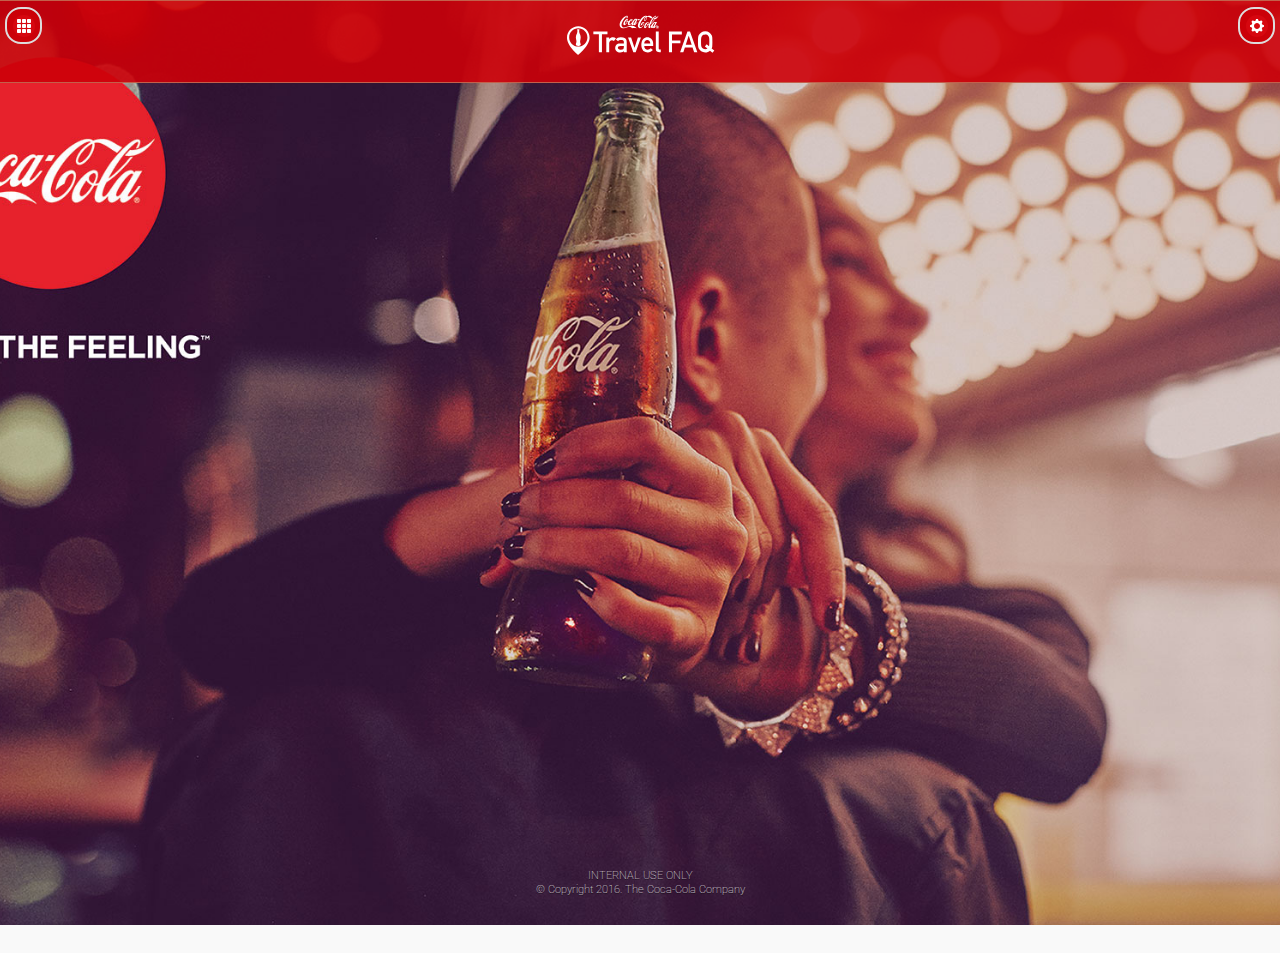
==== commit 7fa54b31: "updated xml and index" ====
--- a/www/index.html
+++ b/www/index.html
@@ -22,9 +22,9 @@
 *
 * REVISION HISTORY
 *
-* Author,email :
-* Date Revised :
-* Description  :
+* Author,email :	Raymund Niiconi , niconi@coca-cola.com
+* Date Revised :	April, 2016
+* Description  :	modified UI, process
 *
 **/
 -->
@@ -144,7 +144,7 @@
 			
 			<div data-role="footer" data-position="fixed" data-theme="b" id="footer" data-tap-toggle="false">
 				<div class="footer-text">INTERNAL USE ONLY</div>
-				<div class="footer-text">&copy; Copyright 2014. The Coca-Cola Company</div>
+				<div class="footer-text">&copy; Copyright 2016. The Coca-Cola Company</div>
 			</div>      
 		</div> 
 
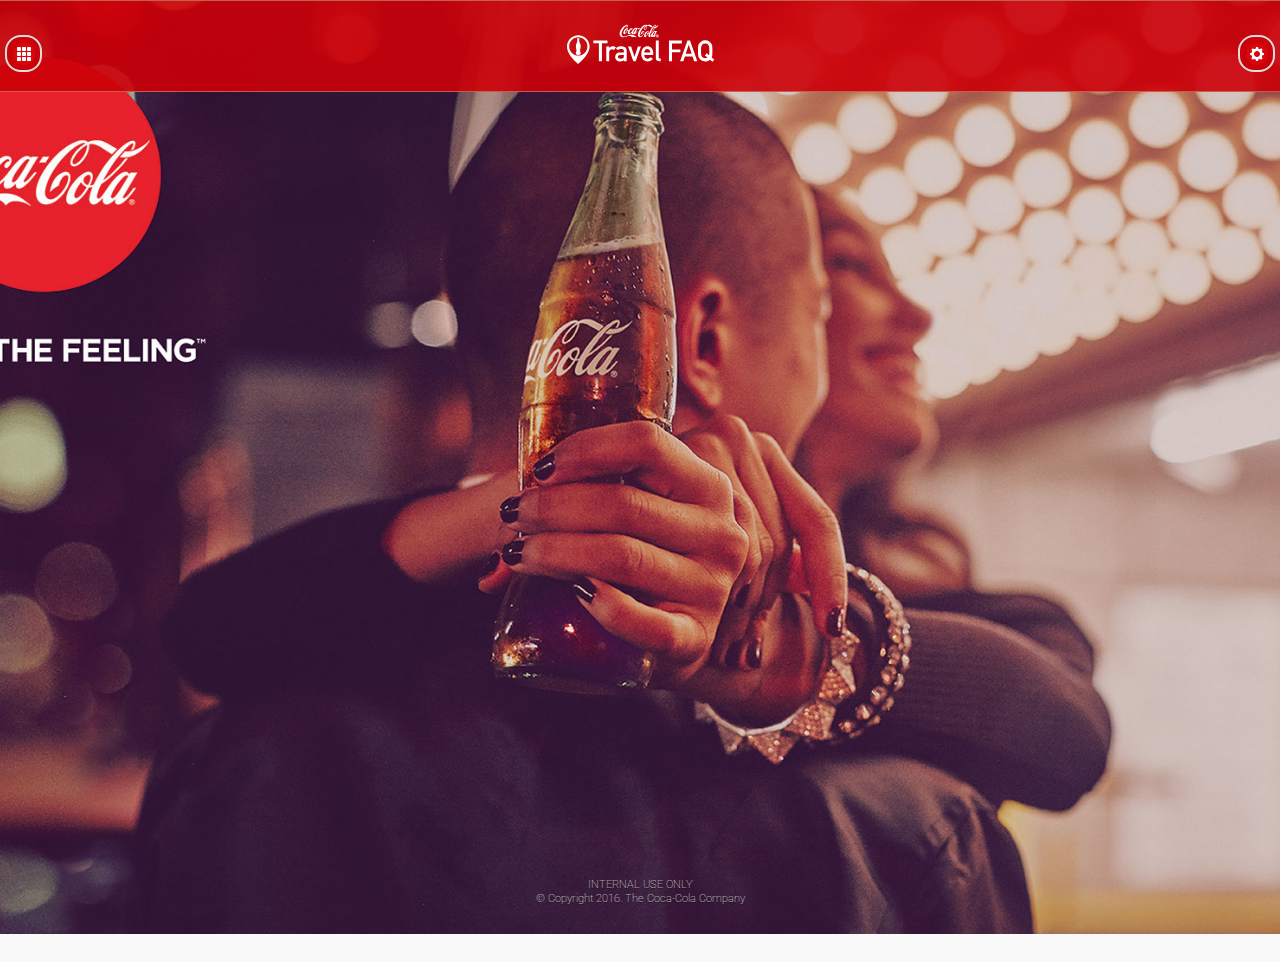
==== commit 551d2fae: "new" ====
--- a/www/index.html
+++ b/www/index.html
@@ -51,7 +51,7 @@
 			<div data-role="header" data-position="fixed" data-theme="b" id="header"  data-tap-toggle="false">        
 				<!-- the coca-cola logo -->
 			 <div class="page-header" id="titlebar"></div>
-             <!--<div class="ui-navbar top-ui-navbar">-->
+             <div class="ui-navbar top-ui-navbar ui-corner-all">
 				<a class="nav-icon ui-btn ui-btn-left ui-icon-grid ui-btn-icon-notext ui-corner-all" onclick="appUI.leftHeaderButtonClick()" data-icon="grid" data-iconpos="notext" data-direction="reverse" id="leftHeaderButton">Countries</a>
 				<a class="nav-icon ui-btn ui-icon-gear ui-btn-icon-notext ui-corner-all ui-btn-right" href="#optionsPanel" data-icon="gear" data-iconpos="notext">Options</a>            
 				
@@ -63,7 +63,7 @@
 					<div class="ui-block-c" align="right"></div>
 				</div>  
                 
-                <!--</div>   -->              
+                </div>               
 			</div>
 			
 			<!-- content area, dynamic -->
@@ -113,16 +113,21 @@
 			</div>    
 			<!-- options panel -->
 			<div data-role="panel" id="optionsPanel" data-position="right" data-display="overlay" data-dismissible="true" class="options-panel" data-position-fixed="true">
+            
 				<div data-role="header" data-theme="b">            	
-					<h4>Options</h4>                
+					<h4>OPTIONS</h4>                
 					<!-- the line below is hidden from UI. it is here just to align the same button to the right -->
-					<a class="nav-icon" href="#optionsPanel" data-icon="arrow-r" data-iconpos="notext" style="display:none;">Options</a>
-					<a class="nav-icon" href="#optionsPanel" data-icon="arrow-r" data-iconpos="notext" data-direction="reverse">Options</a>
+                    <div class="ui-navbar ui-corner-all">
+					<a class="ui-btn ui-btn-left ui-icon-carat-r ui-btn-icon-notext ui-corner-all" href="#optionsPanel" data-icon="carat-r" data-iconpos="notext" data-direction="reverse">Options</a>
+					<a class="nav-icon ui-btn ui-btn-left ui-icon-arrow-r ui-btn-icon-notext ui-corner-all" href="#optionsPanel" data-icon="arrow-r" data-iconpos="notext" data-direction="reverse" style="display:none;">Options</a>
 				</div>
+                </div>
 				<div data-role="content" class="options-panel-content">
+                
+                
 					<ul data-role="listview" id="popupMenuItems">
-						<li data-icon="false"><a data-transition="flip" onClick="appUI.closeMenu()" href="javascript:appUI.initiateDataUpdate();">Update data from server...</a></li>            
-						<li data-icon="false"><a data-transition="flip" onClick="appUI.closeMenu();appUI.popAbout();" href="#">About...</a></li>
+						<li data-icon="true"><a data-transition="flip" class="ui-btn ui-shadow ui-icon-cloud ui-btn-icon-right" data-icon="cloud"  onClick="appUI.closeMenu()" href="javascript:appUI.initiateDataUpdate();">Update...</a></li>            
+						<li data-icon="true"><a data-transition="flip" class="ui-btn ui-shadow ui-icon-info ui-btn-icon-right" data-icon="info" onClick="appUI.closeMenu();appUI.popAbout();" href="#">About...</a></li>
 						<!-- <li data-icon="false"><a data-transition="flip" onClick="appUI.closeMenu();appUI.confirmExit();" href="#">Exit...</a></li> -->
 					</ul>
 				</div>         
@@ -131,9 +136,12 @@
 			<!-- list panel -->
 			<div data-role="panel" id="listPanel" data-position="left" data-display="overlay" data-dismissible="true" class="options-panel" data-position-fixed="true">
 				<div data-role="header" data-theme="b">
-					<a class="nav-icon" href="#listPanel" data-icon="arrow-l" data-iconpos="notext">Close</a>
-					<a class="nav-icon" href="#" onclick="appUI.gotoCurrentLocation();" data-icon="location" data-iconpos="notext">Current Location</a>
-					<h4>REGIONS</h4>        					
+                <h4>REGIONS</h4> 
+                <div class="ui-navbar ui-corner-all">
+					<a class="nav-icon ui-btn ui-btn-left ui-icon-carat-l ui-btn-icon-notext ui-corner-all" href="#listPanel" data-icon="carat-l" data-iconpos="notext">Close</a>
+					<a class="nav-icon ui-btn ui-btn-right ui-icon-location ui-btn-icon-notext ui-corner-all" href="#" onclick="appUI.gotoCurrentLocation();" data-icon="location" data-iconpos="notext">Current Location</a>
+                    </div>
+					       					
 				</div>  
                 <div id="listFilter" style="display:none;padding:0px;margin:0px;"></div>
 				<div class="country-list-holder-portrait" id="listContainer">
--- a/www/css/custom.css
+++ b/www/css/custom.css
@@ -24,9 +24,36 @@
 	font-family:"Roboto", sans-serif;
 }
 
-
-.ui-btn, label.ui-btn {
+/*
+#allCountries li, #allCountries li li {
+	border-bottom: 1px solid rgba(0, 0, 0, 0.2);
+}
+*/
+.ui-listview > .ui-li-static, .ui-listview > .ui-li-divider, .ui-listview > li > a.ui-btn {
     border-style: solid;
+	
+}
+
+
+div#details.detail-area div.ui-collapsible-set.ui-group-theme-b.ui-corner-all div.ui-collapsible.ui-collapsible-inset.ui-corner-all.ui-collapsible-themed-content.ui-collapsible-collapsed {
+	border:none;
+}
+
+.ui-collapsible-inset .ui-collapsible-heading .ui-btn {
+    border:1px solid rgba(255,255,255,0.75);
+	margin-top:2px;
+}
+
+.ui-btn, label.ui-btn, .nav-icon.ui-btn.ui-corner-all, a.ui-btn.ui-btn-left.ui-btn-icon-notext.ui-corner-all{
+    border-style: solid;
+    border-width: 2px;
+}
+
+nav-icon.ui-btn.ui-corner-all, a.ui-btn.ui-btn-left.ui-icon-carat-r.ui-btn-icon-notext.ui-corner-all,
+a.nav-icon.ui-btn.ui-btn-left.ui-icon-carat-l.ui-btn-icon-notext.ui-corner-all,
+a.nav-icon.ui-btn.ui-btn-right.ui-icon-location.ui-btn-icon-notext.ui-corner-all {
+	top:20px;
+	border-style: solid;
     border-width: 2px;
 }
 
@@ -50,6 +77,15 @@
 height:30px;
 }
 
+.ui-header {
+    height: 50px;
+    left: 0;
+    right: 0;
+	padding-top:10px;
+    width: 100%;
+    z-index: 1000;
+}
+
 .ui-header-fixed {
     height: 80px;
     left: 0;
@@ -107,7 +143,7 @@
  
     max-width: 100%;
     position: relative;
-	top:-25px;
+	top:-40px;
   
 }
 
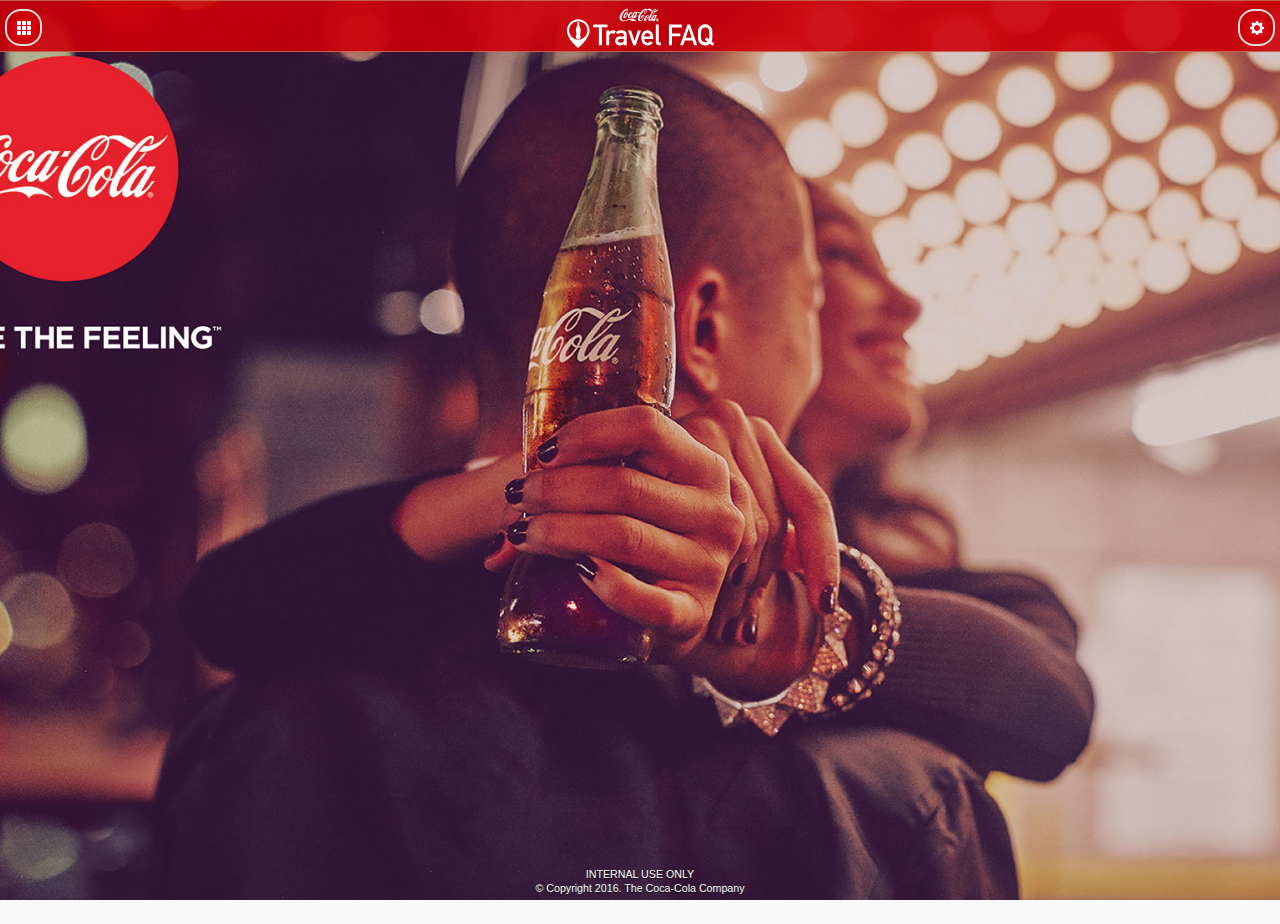
==== commit 0e15604b: "padding bottom on main container" ====
--- a/www/index.html
+++ b/www/index.html
@@ -47,7 +47,8 @@
 		
     </head>
     <body>
-		<div id="main" data-role="page">
+		<div id="main" data-role="page" style="padding-bottom:0px !important;">
+       <!-- <div id="status-bar" class="hidden"></div>-->
 			<div data-role="header" data-position="fixed" data-theme="b" id="header"  data-tap-toggle="false">        
 				<!-- the coca-cola logo -->
 			 <div class="page-header" id="titlebar"></div>
@@ -191,9 +192,9 @@
 		<script type="text/javascript" src="js/remote_store.js"></script>  
 		<script type="text/javascript" src="js/local_store.js"></script>  
 		<script type="text/javascript" src="js/geocoding.js"></script>  
+        
+		<script type="text/javascript" src="js/ui.js"></script> 
         <script type="text/javascript" src="js/sidemenu.js"></script> 
-		<script type="text/javascript" src="js/ui.js"></script> 
-        
 		<script type="text/javascript" src="js/index.js"></script>  
 			 
 		<script type="text/javascript">
--- a/www/css/custom.css
+++ b/www/css/custom.css
@@ -15,13 +15,26 @@
 /* CSS Document */
 /*@import url(http://fonts.googleapis.com/css?family=Open+Sans:300italic,400italic,600italic,700italic,400,300,500,600,700&subset=latin,latin-ext);
 */
-@import url(https://fonts.googleapis.com/css?family=Roboto:300,100,400,700);
+/* @import url(https://fonts.googleapis.com/css?family=Roboto:300,100,400,700); */
+
+@import "fonts/roboto/roboto-400-500.css";
 
 @import "fontawesome/font-awesome.min.css";
 
+/* #allCountries .ui-listview-filter:nth-child(n+2) {
+    display : none;
+}*/
+.hidden {
+	display: block;
+}
+
+.showup {
+	display: block;
+}
 
 html, body {
 	font-family:"Roboto", sans-serif;
+	font-weight:400;
 }
 
 /*
@@ -29,6 +42,16 @@
 	border-bottom: 1px solid rgba(0, 0, 0, 0.2);
 }
 */
+
+#status-bar {
+	position:absolute;
+	top:0;
+	left:0;
+	width:100%;
+	height:20px;
+	background-color:#FFF;
+	z-index:200001;
+}
 .ui-listview > .ui-li-static, .ui-listview > .ui-li-divider, .ui-listview > li > a.ui-btn {
     border-style: solid;
 	
@@ -78,16 +101,16 @@
 }
 
 .ui-header {
-    height: 50px;
+    height: 60px;
     left: 0;
     right: 0;
-	padding-top:10px;
+	padding-top:0px;
     width: 100%;
     z-index: 1000;
 }
 
 .ui-header-fixed {
-    height: 80px;
+    height: 50px;
     left: 0;
     position: fixed;
     right: 0;
@@ -136,15 +159,13 @@
     background-repeat: no-repeat;
     background-size: contain;
     min-height: 3em;
-    margin-top: 10px;
+    margin-top: 4px;
 }
 
 .ui-navbar.top-ui-navbar {
- 
     max-width: 100%;
     position: relative;
-	top:-40px;
-  
+    top: -50px;
 }
 
 .detail-icon {
@@ -179,7 +200,6 @@
 	padding-right:5px;
 	padding-left:0px;
 }
-
 .country-icon {
 	width:50px;
 	height:50px;
@@ -190,7 +210,6 @@
 	background-size:contain;
 	background-repeat:no-repeat;
 }
-
 .country-detail-header-region {
 	margin-left:10px;
 	margin-top:8px;
@@ -225,6 +244,7 @@
 	background-repeat:no-repeat;
 	padding:0px;
 	border: none;
+	padding-bottom:0px !important;
 }
 
 .content-table {
@@ -284,6 +304,9 @@
   .device-type {
 	  width:1px;
   }	
+  #status-bar {
+	  display:block;
+  }
 
 }
 
@@ -292,6 +315,7 @@
   .device-type {
 	  width:2px;
   }
+  
   
 	.nav-icon {
 		height:33px;
